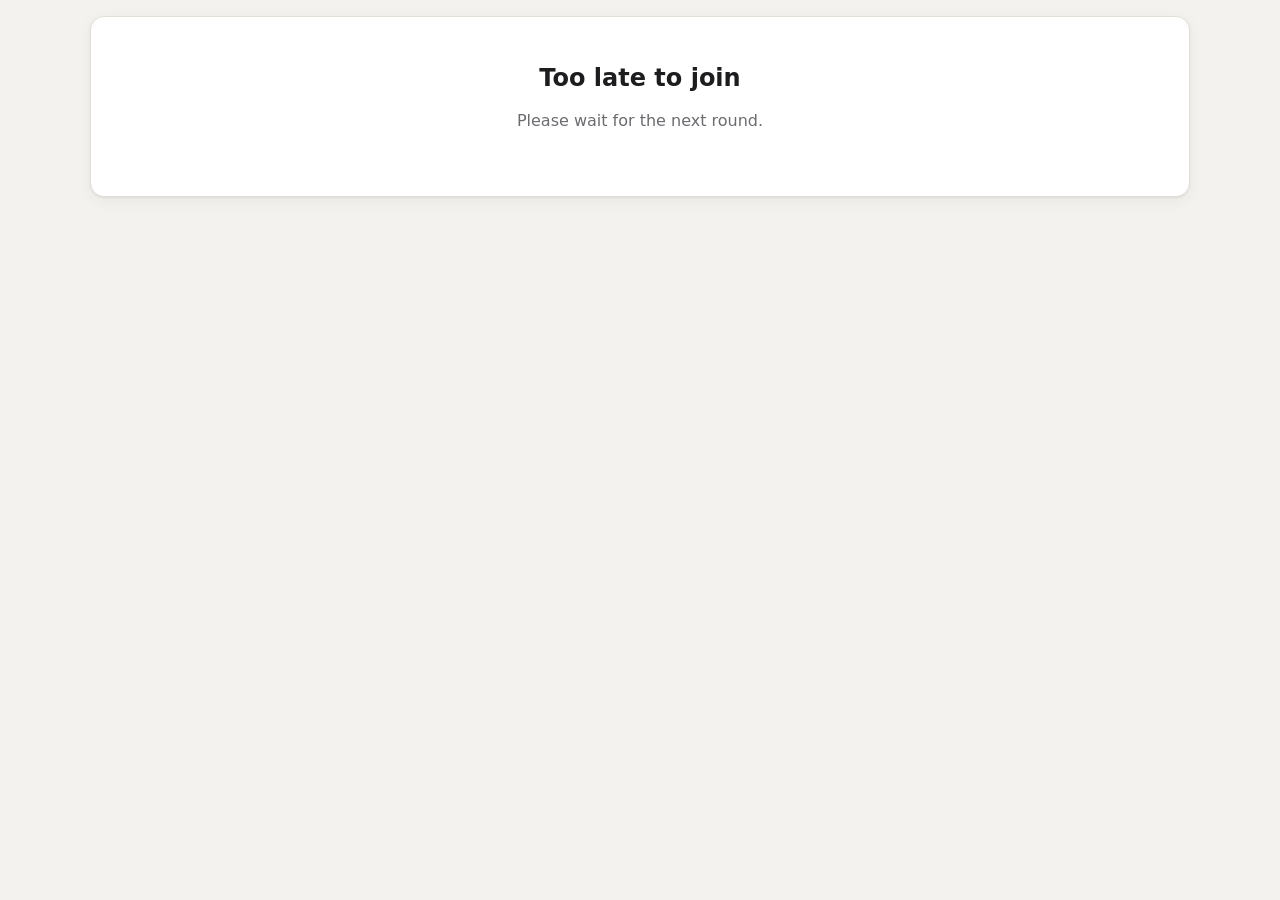
==== docs/index.html @ ccc6c845 "Add participant page, shared styles and API helper Co-Authored-By: Claude Opus 5.5 <noreply@anthropi" ====
<!doctype html>
<html lang="en">
<head>
<meta charset="utf-8">
<meta name="viewport" content="width=device-width, initial-scale=1">
<title>Generations</title>
<link rel="stylesheet" href="style.css">
</head>
<body>
<main>
  <div id="message" class="card message"><h2>Connecting…</h2><p class="muted">One moment please.</p></div>

  <div id="game" hidden>
    <div class="top">
      <div class="idbox"><span class="label">Your ID</span><span class="num" id="myid">–</span></div>
      <div class="gen" id="gen">Generation 1</div>
    </div>

    <div class="card" style="margin-bottom:16px">
      <div class="genome" id="genome"></div>
      <div class="legend">
        <span><i style="background:var(--red)"></i>red</span>
        <span><i style="background:var(--green)"></i>green</span>
        <span><i style="background:var(--grey)"></i>DNA from an unrelated partner</span>
      </div>
    </div>

    <div class="stats">
      <div class="card stat"><div class="k">Best match</div><div class="v" id="best">–</div><div class="s" id="bestid"></div></div>
      <div class="card stat"><div class="k">Worst match</div><div class="v" id="worst">–</div><div class="s" id="worstid"></div></div>
      <div class="card stat"><div class="k">Mean match</div><div class="v" id="mean">–</div><div class="s">over all others</div></div>
      <div class="card stat"><div class="k">Related to</div><div class="v" id="related">–</div><div class="s" id="relatedof"></div></div>
    </div>
    <p class="muted" style="text-align:center;font-size:14px">Each box with the same colour at the same place as someone else counts as 1%. Grey boxes never match.</p>
  </div>
</main>
<div class="status" id="status"></div>
<script src="js/config.js"></script>
<script src="js/api.js"></script>
<script src="js/participant.js"></script>
</body>
</html>
---- docs/style.css ----
:root {
  --bg: #f4f2ee; --surface: #ffffff; --ink: #1d1d1f; --muted: #6b6b70; --line: #e2dfd8;
  --red: #d8433b; --green: #2f9a57; --grey: #b9b7b2; --accent: #2b59c3;
  --shadow: 0 1px 2px rgba(0,0,0,.06), 0 4px 16px rgba(0,0,0,.05);
}
@media (prefers-color-scheme: dark) {
  :root:not([data-theme="light"]) {
    --bg: #141416; --surface: #1f1f23; --ink: #f1f1f3; --muted: #a0a0a8; --line: #2e2e34;
    --red: #e5534b; --green: #3fb068; --grey: #55555c; --accent: #7aa2ff;
    --shadow: 0 1px 2px rgba(0,0,0,.4);
  }
}
* { box-sizing: border-box; }
html, body { margin: 0; }
body {
  background: var(--bg); color: var(--ink);
  font: 16px/1.45 system-ui, -apple-system, "Segoe UI", Roboto, sans-serif;
  padding: 16px; min-height: 100vh;
}
main { max-width: 1100px; margin: 0 auto; }
h1, h2, h3 { margin: 0; line-height: 1.15; }
.muted { color: var(--muted); }
.card { background: var(--surface); border: 1px solid var(--line); border-radius: 14px; box-shadow: var(--shadow); padding: 16px; }
button {
  font: inherit; border: 1px solid var(--line); background: var(--surface); color: var(--ink);
  border-radius: 10px; padding: 10px 16px; cursor: pointer; min-height: 44px;
}
button.primary { background: var(--accent); border-color: var(--accent); color: #fff; font-weight: 600; }
button.danger { color: var(--red); }
button:disabled { opacity: .5; cursor: default; }

/* ---------- participant ---------- */
.top { display: flex; align-items: center; justify-content: space-between; gap: 12px; margin-bottom: 16px; }
.idbox { display: flex; align-items: baseline; gap: 10px; }
.idbox .label { color: var(--muted); font-size: 14px; text-transform: uppercase; letter-spacing: .08em; }
.idbox .num { font-size: 56px; font-weight: 800; font-variant-numeric: tabular-nums; }
.gen { font-size: 18px; font-weight: 700; background: var(--surface); border: 1px solid var(--line); border-radius: 999px; padding: 6px 14px; }

.genome { display: flex; flex-wrap: wrap; gap: 14px; justify-content: center; margin-bottom: 16px; }
.block { display: grid; grid-template-columns: repeat(25, 1fr); gap: 3px; flex: 1 1 420px; max-width: 540px; }
.box { aspect-ratio: 1 / 1.6; border-radius: 3px; background: var(--grey); transition: background-color .4s; }
.box.R { background: var(--red); }
.box.G { background: var(--green); }
.box.X { background: var(--grey); }
.box.fresh { animation: fresh 1.6s ease-out; }
@keyframes fresh { 0% { transform: scale(1.35); outline: 2px solid var(--ink); } 100% { transform: scale(1); outline: 2px solid transparent; } }

.stats { display: grid; grid-template-columns: repeat(auto-fit, minmax(160px, 1fr)); gap: 12px; }
.stat .k { color: var(--muted); font-size: 13px; text-transform: uppercase; letter-spacing: .06em; }
.stat .v { font-size: 36px; font-weight: 800; font-variant-numeric: tabular-nums; }
.stat .s { color: var(--muted); font-size: 15px; }
.message { text-align: center; padding: 48px 16px; }
.message h2 { margin-bottom: 8px; }
.legend { display: flex; gap: 14px; justify-content: center; flex-wrap: wrap; color: var(--muted); font-size: 14px; margin-top: 14px; }
.legend i { display: inline-block; width: 12px; height: 12px; border-radius: 3px; vertical-align: -1px; margin-right: 5px; }
.status { position: fixed; bottom: 10px; right: 12px; font-size: 12px; color: var(--muted); }

/* ---------- admin ---------- */
.admin-grid { display: grid; grid-template-columns: repeat(auto-fit, minmax(300px, 1fr)); gap: 14px; margin-bottom: 14px; }
.row { display: flex; gap: 10px; flex-wrap: wrap; align-items: center; }
.kv { display: grid; grid-template-columns: auto 1fr; gap: 4px 14px; font-variant-numeric: tabular-nums; }
.kv b { font-weight: 700; }
.big { font-size: 40px; font-weight: 800; font-variant-numeric: tabular-nums; }
.link { word-break: break-all; font-family: ui-monospace, monospace; font-size: 14px; }
#qr { background: #fff; padding: 10px; border-radius: 10px; width: max-content; margin-top: 10px; }
.chartwrap { position: relative; height: 260px; }
.people { display: grid; grid-template-columns: repeat(auto-fill, minmax(200px, 1fr)); gap: 10px; }
.person { padding: 10px; }
.person .head { display: flex; justify-content: space-between; align-items: center; margin-bottom: 6px; }
.person .head button { min-height: 28px; padding: 2px 8px; font-size: 13px; }
.person.stale { opacity: .5; }
.mini { display: grid; grid-template-columns: repeat(50, 1fr); gap: 1px; }
.mini .box { aspect-ratio: 1 / 2; border-radius: 1px; }
.login { max-width: 360px; margin: 15vh auto; }
.login input { font: inherit; width: 100%; padding: 10px; border-radius: 10px; border: 1px solid var(--line); background: var(--bg); color: var(--ink); margin: 10px 0; }
@media (max-width: 520px) { .idbox .num { font-size: 44px; } .stat .v { font-size: 30px; } }
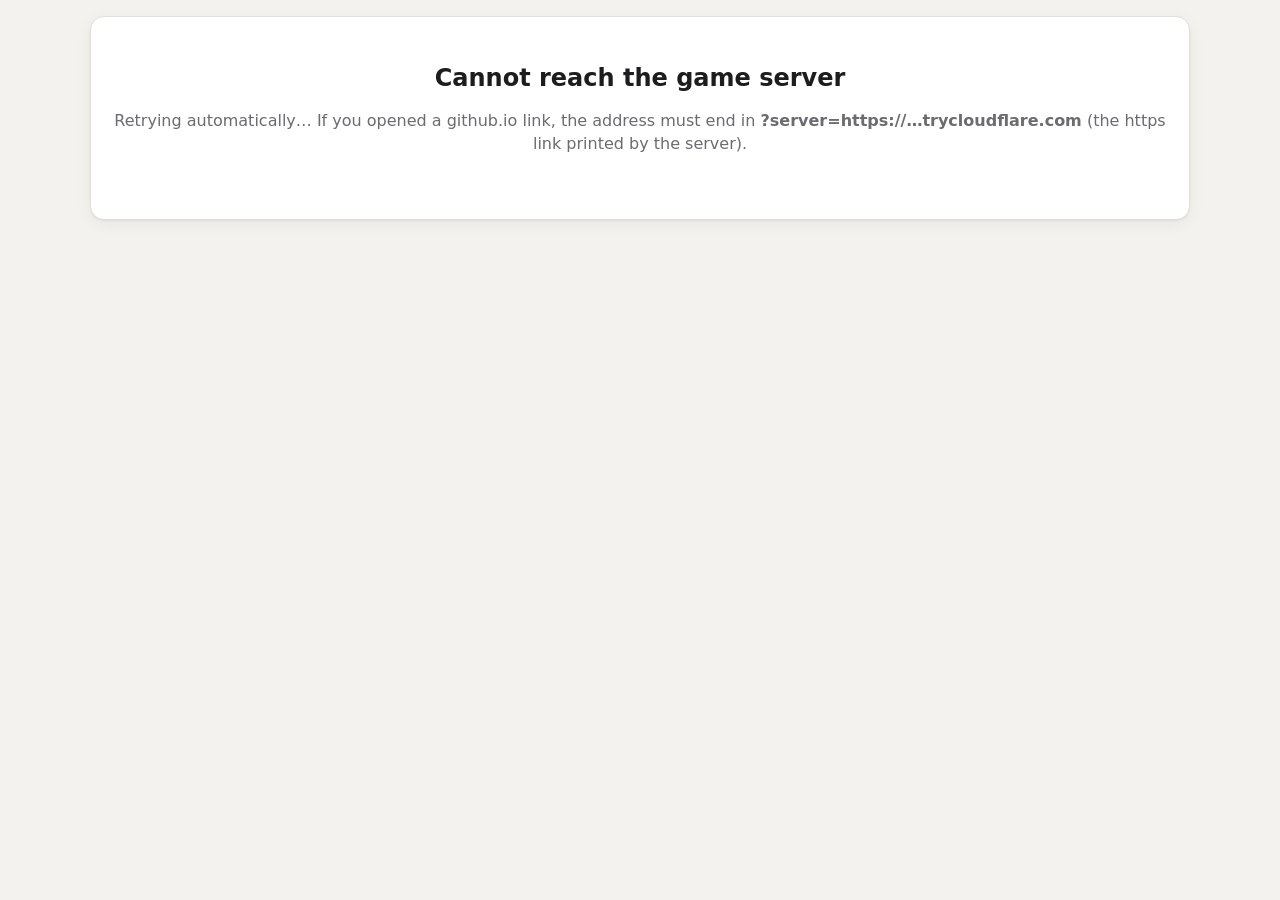
==== commit d69cd228: "Add game selector and welcome screen Admin picks the active game; all devices follow. Participants (" ====
--- a/docs/index.html
+++ b/docs/index.html
@@ -3,40 +3,54 @@
 <head>
 <meta charset="utf-8">
 <meta name="viewport" content="width=device-width, initial-scale=1">
-<title>Generations</title>
+<title>Arwin's World of Chance</title>
+<link rel="icon" href="data:,">
 <link rel="stylesheet" href="style.css">
 </head>
 <body>
 <main>
   <div id="message" class="card message"><h2>Connecting…</h2><p class="muted">One moment please.</p></div>
 
-  <div id="game" hidden>
-    <div class="top">
-      <div class="idbox"><span class="label">Your ID</span><span class="num" id="myid">–</span></div>
-      <div class="gen" id="gen">Generation 1</div>
+  <div class="top" id="topbar" hidden>
+    <div class="idbox"><span class="label">Your ID</span><span class="num" id="myid">–</span></div>
+    <div class="gen" id="modelabel"></div>
+  </div>
+
+  <!-- welcome -->
+  <section id="view-welcome" class="card welcome" hidden>
+    <p class="welcome-title">Welcome to Arwin's world of Chance</p>
+    <p class="muted">your ID number is</p>
+    <div class="welcome-id" id="welcome-id">–</div>
+    <p class="muted">Keep this page open — the game will start here.</p>
+  </section>
+
+  <!-- generations -->
+  <section id="view-generations" hidden>
+    <div id="gen-out" class="card message" hidden><h2>Wait for the next round</h2><p class="muted">You joined after this round started. You will take part when the admin starts a new round.</p></div>
+    <div id="gen-in">
+      <div class="card" style="margin-bottom:16px">
+        <div class="genome" id="genome"></div>
+        <div class="legend">
+          <span><i style="background:var(--red)"></i>red</span>
+          <span><i style="background:var(--green)"></i>green</span>
+          <span><i style="background:var(--grey)"></i>DNA from an unrelated partner</span>
+        </div>
+      </div>
+      <div class="stats">
+        <div class="card stat"><div class="k">Best match</div><div class="v" id="best">–</div><div class="s" id="bestid"></div></div>
+        <div class="card stat"><div class="k">Worst match</div><div class="v" id="worst">–</div><div class="s" id="worstid"></div></div>
+        <div class="card stat"><div class="k">Mean match</div><div class="v" id="mean">–</div><div class="s">over all others</div></div>
+        <div class="card stat"><div class="k">Related to</div><div class="v" id="related">–</div><div class="s" id="relatedof"></div></div>
+      </div>
+      <p class="muted" style="text-align:center;font-size:14px">Each box with the same colour at the same place as someone else counts as 1%. Grey boxes never match.</p>
     </div>
-
-    <div class="card" style="margin-bottom:16px">
-      <div class="genome" id="genome"></div>
-      <div class="legend">
-        <span><i style="background:var(--red)"></i>red</span>
-        <span><i style="background:var(--green)"></i>green</span>
-        <span><i style="background:var(--grey)"></i>DNA from an unrelated partner</span>
-      </div>
-    </div>
-
-    <div class="stats">
-      <div class="card stat"><div class="k">Best match</div><div class="v" id="best">–</div><div class="s" id="bestid"></div></div>
-      <div class="card stat"><div class="k">Worst match</div><div class="v" id="worst">–</div><div class="s" id="worstid"></div></div>
-      <div class="card stat"><div class="k">Mean match</div><div class="v" id="mean">–</div><div class="s">over all others</div></div>
-      <div class="card stat"><div class="k">Related to</div><div class="v" id="related">–</div><div class="s" id="relatedof"></div></div>
-    </div>
-    <p class="muted" style="text-align:center;font-size:14px">Each box with the same colour at the same place as someone else counts as 1%. Grey boxes never match.</p>
-  </div>
+  </section>
 </main>
 <div class="status" id="status"></div>
 <script src="js/config.js"></script>
 <script src="js/api.js"></script>
+<script src="js/views/welcome.js"></script>
+<script src="js/views/generations.js"></script>
 <script src="js/participant.js"></script>
 </body>
 </html>
--- a/docs/style.css
+++ b/docs/style.css
@@ -11,6 +11,7 @@
   }
 }
 * { box-sizing: border-box; }
+[hidden] { display: none !important; }
 html, body { margin: 0; }
 body {
   background: var(--bg); color: var(--ink);
@@ -30,7 +31,7 @@
 button:disabled { opacity: .5; cursor: default; }
 
 /* ---------- participant ---------- */
-.top { display: flex; align-items: center; justify-content: space-between; gap: 12px; margin-bottom: 16px; }
+.top { display: flex; flex-wrap: wrap; align-items: center; justify-content: space-between; gap: 12px; margin-bottom: 16px; }
 .idbox { display: flex; align-items: baseline; gap: 10px; }
 .idbox .label { color: var(--muted); font-size: 14px; text-transform: uppercase; letter-spacing: .08em; }
 .idbox .num { font-size: 56px; font-weight: 800; font-variant-numeric: tabular-nums; }
@@ -74,3 +75,13 @@
 .login { max-width: 360px; margin: 15vh auto; }
 .login input { font: inherit; width: 100%; padding: 10px; border-radius: 10px; border: 1px solid var(--line); background: var(--bg); color: var(--ink); margin: 10px 0; }
 @media (max-width: 520px) { .idbox .num { font-size: 44px; } .stat .v { font-size: 30px; } }
+
+/* ---------- welcome + game switching ---------- */
+.welcome { text-align: center; padding: 48px 16px; }
+.welcome-title { font-size: clamp(26px, 6vw, 44px); font-weight: 800; margin: 0 0 18px; line-height: 1.15; }
+.welcome-id { font-size: clamp(96px, 30vw, 180px); font-weight: 900; line-height: 1; margin: 6px 0 20px; color: var(--accent); font-variant-numeric: tabular-nums; }
+.modes { display: flex; gap: 6px; flex-wrap: wrap; }
+.modes button.active { background: var(--ink); color: var(--bg); border-color: var(--ink); }
+.chips { display: flex; flex-wrap: wrap; gap: 6px; }
+.chip { background: var(--bg); border: 1px solid var(--line); border-radius: 999px; padding: 4px 12px; font-weight: 700; font-variant-numeric: tabular-nums; }
+.chip.win { background: var(--green); border-color: var(--green); color: #fff; }
